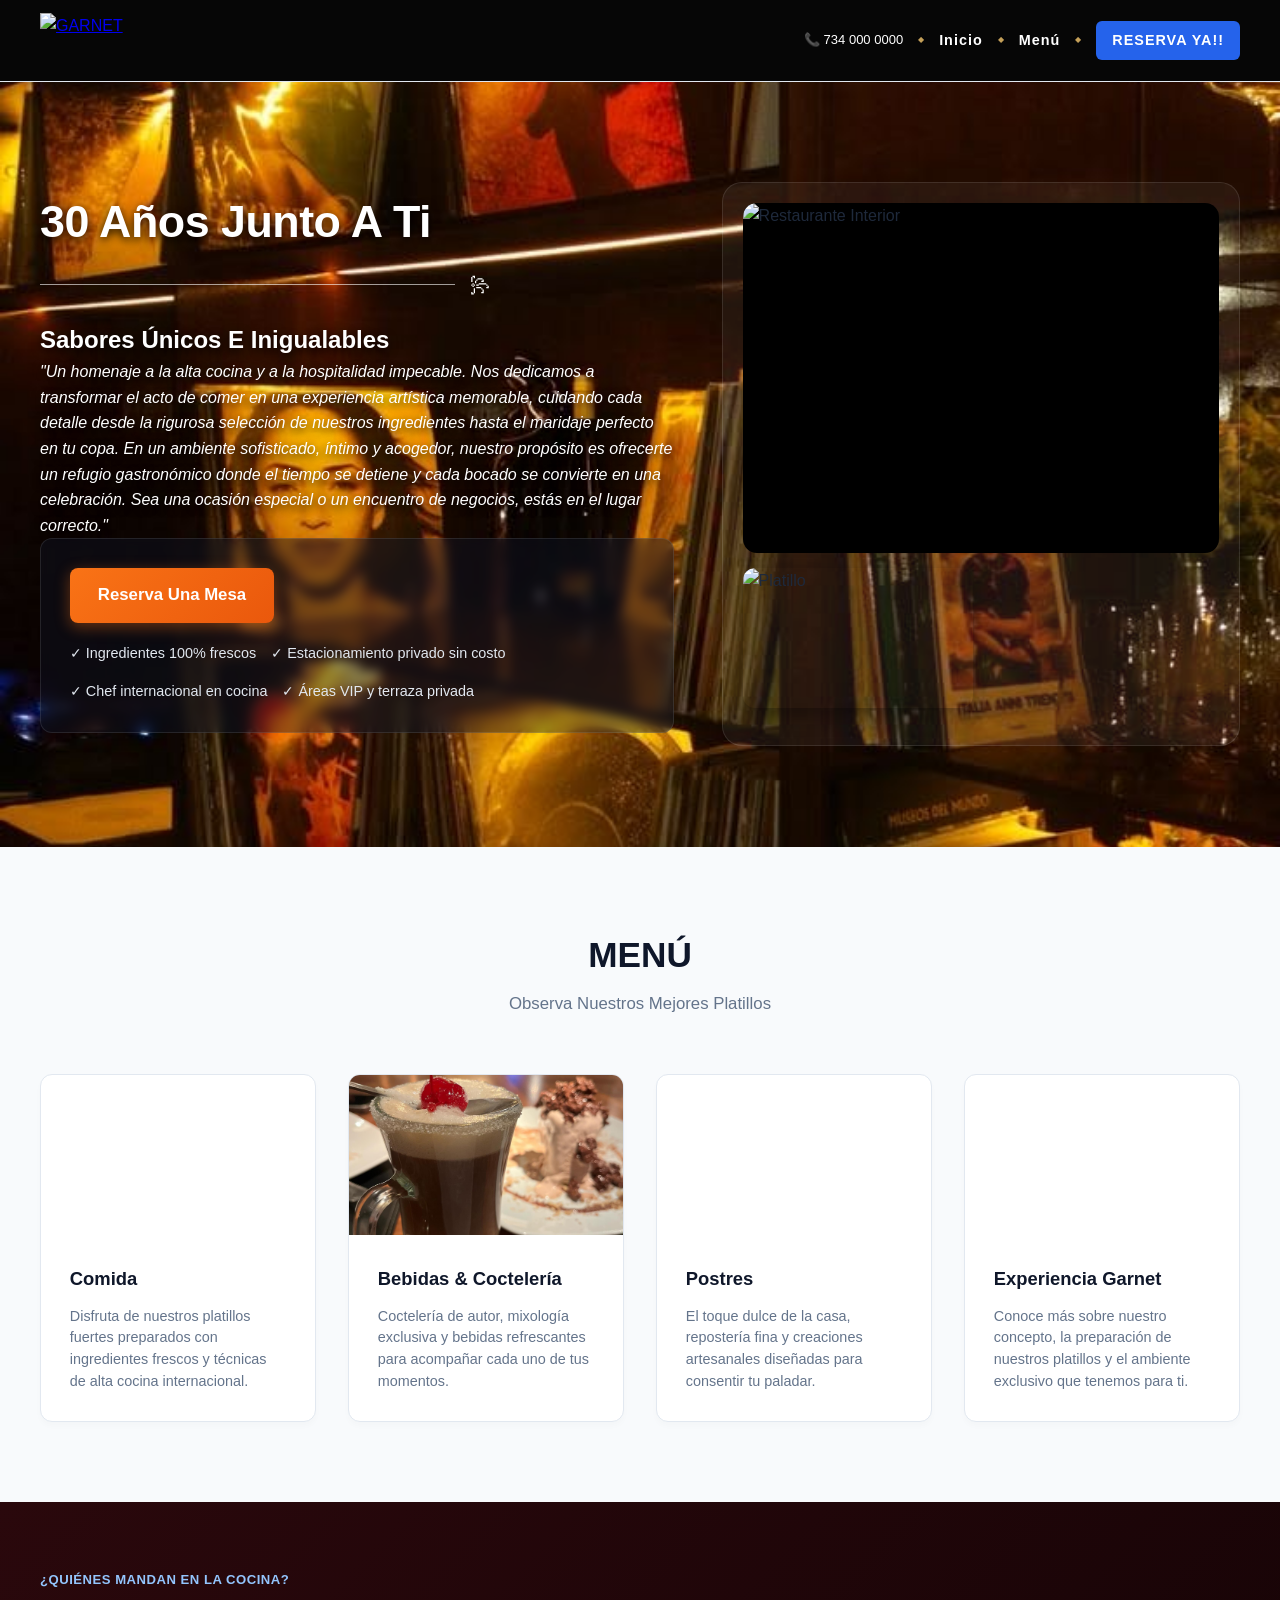
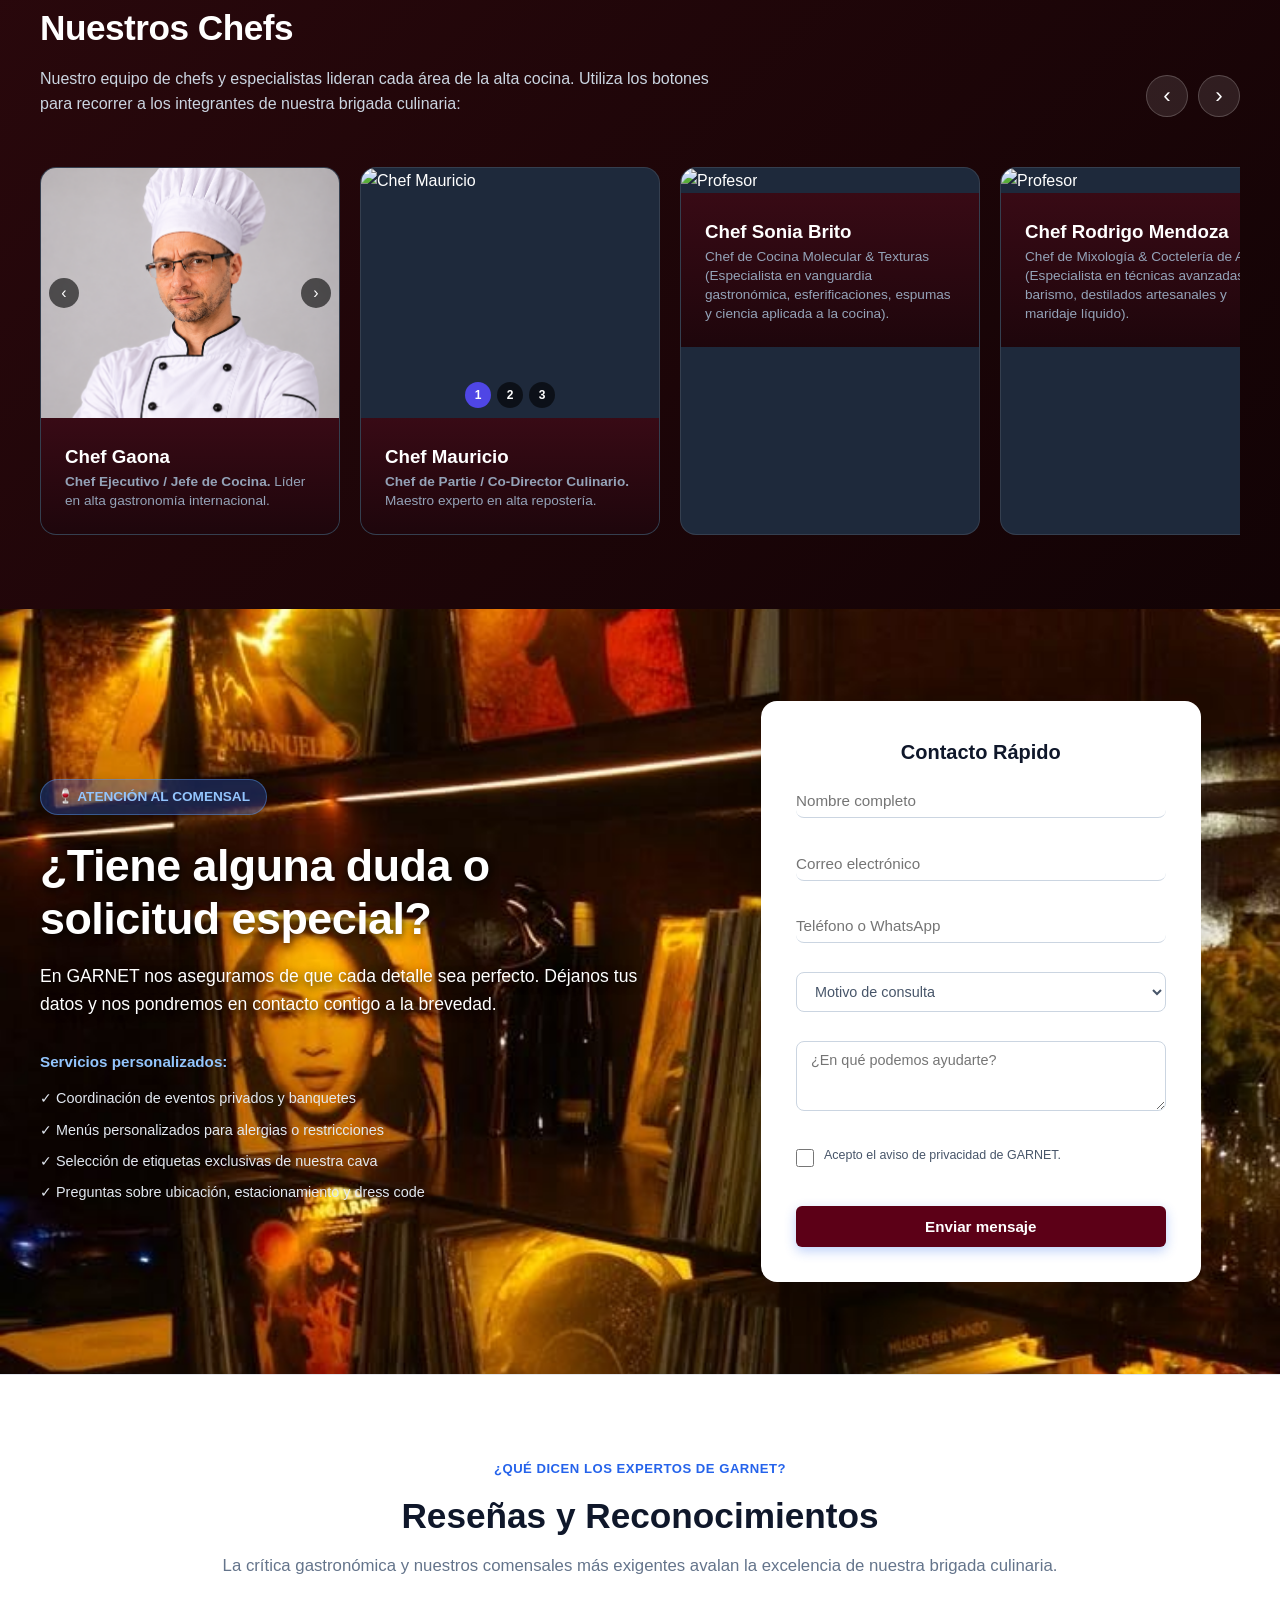
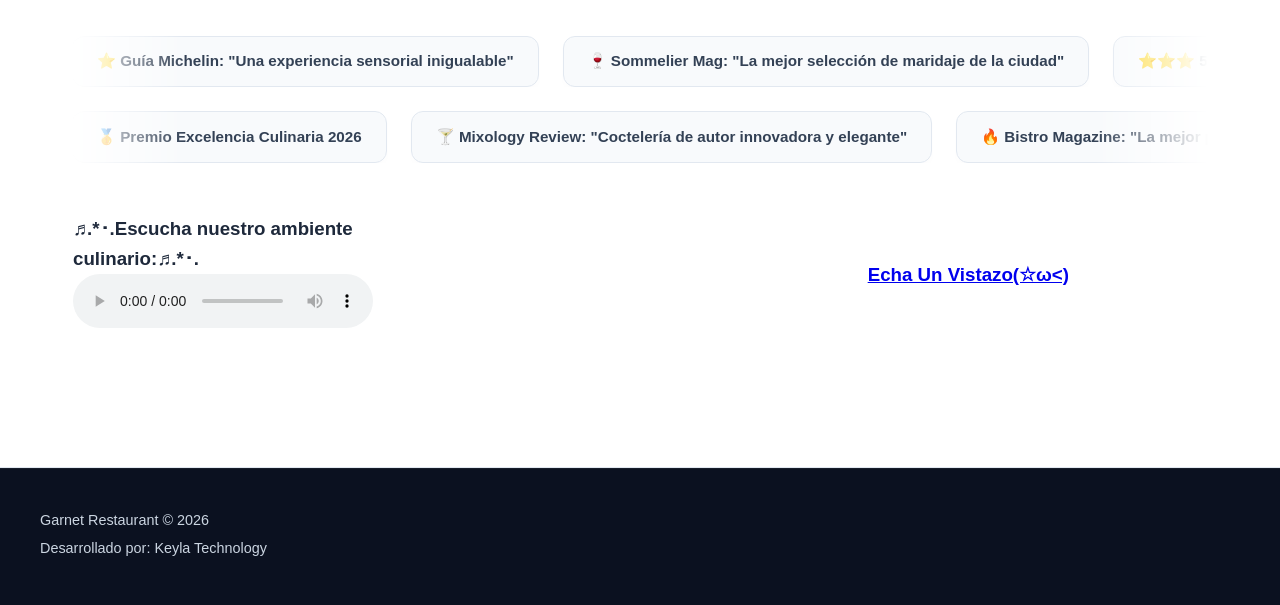
==== index.html @ 094954bd "Add files via upload proyecto" ====
<!--
  ======================================================================
  INSTITUCIÓN: CBTis 166 Pablo Torres Burgos
  ----------------------------------------------------------------------
  * Estudiante: Flores Acosta Keyla Esther
  * Grupo: 3B PRO VESP  
  * Actividad: Portal Restaurante (Con barra superior, collage y formulario)
  ====================================================================== -->

<!DOCTYPE html>
<html lang="es">
<head>
    <meta charset="UTF-8">
    <meta name="viewport" content="width=device-width, initial-scale=1.0">
    <title>Garnet Restaurant</title>
    <link rel="stylesheet" href="styles.css">
</head>
<body>

    <!-- BARRA DE NAVEGACIÓN PRINCIPAL -->
    <header class="navbar" id="inicio">
        <div class="nav-container">
            <div class="nav-brand">
                <a href="javascript:window.scrollTo({top: 0, behavior: 'smooth'});">
                    <img src="img/LO.JPG" alt="GARNET" class="brand-logo-img">
                </a>
            </div>

            <nav class="nav-links">
                <span class="contact-item">📞 734 000 0000</span>
                <span class="nav-diamond">◆</span>
                <a href="javascript:window.scrollTo({top: 0, behavior: 'smooth'});">Inicio</a>
                <span class="nav-diamond">◆</span>
                <a href="#menu">Menú</a>
                <span class="nav-diamond">◆</span>
                <a href="login.html" class="btn-nav-login">RESERVA YA!!</a>
            </nav>
        </div>
    </header>

    <!-- SECCIÓN DE DOS COLUMNAS CON COLLAGE DE IMÁGENES -->
    <section class="hero-section">
        <div class="hero-container">
            
            <div class="hero-text-side">
                <h1>30 Años Junto A Ti</h1>
                <div class="elegant-divider-end">
                    <span class="divider-line"></span>
                    <span class="divider-icon">꧂</span>
                </div>
                <h2>Sabores Únicos E Inigualables</h2>
                <i>"Un homenaje a la alta cocina y a la hospitalidad impecable. Nos dedicamos a transformar el acto de comer en una experiencia artística memorable, cuidando cada detalle desde la rigurosa selección de nuestros ingredientes hasta el maridaje perfecto en tu copa. En un ambiente sofisticado, íntimo y acogedor, nuestro propósito es ofrecerte un refugio gastronómico donde el tiempo se detiene y cada bocado se convierte en una celebración. Sea una ocasión especial o un encuentro de negocios, estás en el lugar correcto."</i>
                
                <div class="hero-cta-box">
                    <a href="login.html" class="btn-orange">Reserva Una Mesa</a>
                    <div class="hero-benefits">
                        <span>✓ Ingredientes 100% frescos</span>
                        <span>✓ Estacionamiento privado sin costo</span>
                        <span>✓ Chef internacional en cocina</span>
                        <span>✓ Áreas VIP y terraza privada</span>
                    </div>
                </div>
            </div>

            <div class="hero-image-side">
                <div class="image-collage">
                    
                    <div class="collage-main collage-carousel-box">
                        <div class="main-carousel" id="carousel-principal">
                            <img src="https://images.unsplash.com/photo-1517248135467-4c7edcad34c4?auto=format&fit=crop&w=800&q=80" alt="Restaurante Interior" class="carousel-img active">
                            <img src="https://images.unsplash.com/photo-1555396273-367ea4eb4db5?auto=format&fit=crop&w=800&q=80" alt="Platillo Gourmet 1" class="carousel-img">
                            <img src="https://images.unsplash.com/photo-1544025162-d76694265947?auto=format&fit=crop&w=800&q=80" alt="Platillo Gourmet 2" class="carousel-img">
                        </div>
                    </div>

                    <div class="collage-sub">
                        <img src="https://i.pinimg.com/736x/d2/1c/15/d21c154d5ffbc4cdb4819b0dbc8f7902.jpg" alt="Platillo">
                        <div class="map-box">
                            <iframe src="https://www.google.com/maps/embed?pb=!1m18!1m12!1m3!1d3762.6677943567!2d-99.16869!3d19.42702!2m3!1f0!2f0!3f0!3m2!1i1024!2i768!4f13.1!3m3!1m2!1s0x0%3A0x0!2zMTnCsDI1JzM3LjMiTiA5OcKwMTAnMDcuMyJX!5e0!3m2!1ses!2smx!4v1600000000000!5m2!1ses!2smx" width="100%" height="100%" style="border:0;" allowfullscreen="" loading="lazy"></iframe>
                        </div>
                    </div>

                </div>
            </div>

        </div>
    </section>

    <!-- SECCIÓN DE MENÚ -->
    <section id="menu" class="careers-section">
        <div class="section-container">
            <div class="section-header">
                <h2>MENÚ</h2>
                <p>Observa Nuestros Mejores Platillos</p>
            </div>

            <div class="careers-grid">
                
                <div class="career-card">
                    <div class="career-img-container">
                        <video autoplay muted loop playsinline style="width: 100%; height: 100%; object-fit: cover;">
                            <source src="img/comida.mp4" type="video/mp4">
                            Tu navegador no soporta videos.
                        </video>
                    </div>
                    <div class="career-content">
                        <h3>Comida</h3>
                        <p>Disfruta de nuestros platillos fuertes preparados con ingredientes frescos y técnicas de alta cocina internacional.</p>
                    </div>
                </div>

                <div class="career-card">
                    <div class="career-img-container">
                        <img src="img/b1.jpeg" alt="Bebidas & Coctelería" style="width:100%; height:100%; object-fit:cover;">
                    </div>
                    <div class="career-content">
                        <h3>Bebidas &amp; Coctelería</h3>
                        <p>Coctelería de autor, mixología exclusiva y bebidas refrescantes para acompañar cada uno de tus momentos.</p>
                    </div>
                </div>

                <div class="career-card">
                    <div class="career-img-container">
                        <video autoplay muted loop playsinline style="width: 100%; height: 100%; object-fit: cover;">
                            <source src="img/postre.mp4" type="video/mp4">
                            Tu navegador no soporta videos.
                        </video>
                    </div>
                    <div class="career-content">
                        <h3>Postres</h3>
                        <p>El toque dulce de la casa, repostería fina y creaciones artesanales diseñadas para consentir tu paladar.</p>
                    </div>
                </div>

                <div class="career-card">
                    <div class="career-img-container">
                        <iframe src="https://www.youtube.com/embed/lIyXy6uwCVg?autoplay=0&mute=1&controls=1&enablejsapi=1&origin=http://localhost" title="YouTube video player" frameborder="0" allow="accelerometer; autoplay; clipboard-write; encrypted-media; gyroscope; picture-in-picture" allowfullscreen style="width:100%; height:100%; border:none;"></iframe>
                    </div>
                    <div class="career-content">
                        <h3>Experiencia Garnet</h3>
                        <p>Conoce más sobre nuestro concepto, la preparación de nuestros platillos y el ambiente exclusivo que tenemos para ti.</p>
                    </div>
                </div>

            </div>
        </div>
    </section>

    <!-- SECCIÓN DE CHEFS -->
    <section class="teachers-section">
        <div class="teachers-container">
            
            <div class="teachers-header">
                <div>
                    <span class="teachers-tag">¿QUIÉNES MANDAN EN LA COCINA?</span>
                    <h2>Nuestros Chefs</h2>
                    <p>Nuestro equipo de chefs y especialistas lideran cada área de la alta cocina. Utiliza los botones para recorrer a los integrantes de nuestra brigada culinaria:</p>
                </div>
                <div class="teachers-nav-buttons">
                    <button id="btn-prev" class="nav-btn">‹</button>
                    <button id="btn-next" class="nav-btn">›</button>
                </div>
            </div>

            <div class="teachers-grid" id="teachers-track">
                
                <div class="teacher-card">
                    <div class="mini-carrusel-container" id="mini-carousel-1">
                        <img src="img/chef1.png" alt="Chef Principal" class="mini-slide active">
                        <img src="img/chef2.png" alt="Platillo Chef" class="mini-slide">
                        <img src="img/chef3.png" alt="Cocina Chef" class="mini-slide">
                        
                        <button class="mini-btn mini-prev" onclick="cambiarMiniSlide(1, -1)">‹</button>
                        <button class="mini-btn mini-next" onclick="cambiarMiniSlide(1, 1)">›</button>
                    </div>
                    <div class="teacher-info">
                        <h3>Chef Gaona</h3>
                        <p><strong>Chef Ejecutivo / Jefe de Cocina.</strong> Líder en alta gastronomía internacional.</p>
                    </div>
                </div>

                <div class="teacher-card">
                    <div class="mini-carrusel-container" id="mini-carousel-2">
                        <img src="img/p.jpg" alt="Chef Mauricio" class="mini-slide active">
                        <img src="img/p2.jpg" alt="Platillo Chef Mauricio 2" class="mini-slide">
                        <img src="img/p3.jpg" alt="Cocina Chef Mauricio 3" class="mini-slide">
                        
                        <div class="mini-dots">
                            <button class="dot-btn active" onclick="irASlide(2, 0)">1</button>
                            <button class="dot-btn" onclick="irASlide(2, 1)">2</button>
                            <button class="dot-btn" onclick="irASlide(2, 2)">3</button>
                        </div>
                    </div>
                    <div class="teacher-info">
                        <h3>Chef Mauricio</h3>
                        <p><strong>Chef de Partie / Co-Director Culinario.</strong> Maestro experto en alta repostería.</p>
                    </div>
                </div>

                <div class="teacher-card">
                    <img src="https://institutomexicanodegastronomia.com.mx/storage/2025/12/donde-puede-trabajar-un-chef.webp" alt="Profesor">
                    <div class="teacher-info">
                        <h3>Chef Sonia Brito</h3>
                        <p>Chef de Cocina Molecular & Texturas (Especialista en vanguardia gastronómica, esferificaciones, espumas y ciencia aplicada a la cocina).</p>
                    </div>
                </div>

                <div class="teacher-card">
                    <img src="https://pbs.twimg.com/profile_images/1804620401743638528/vX_9PeTk_400x400.jpg" alt="Profesor">
                    <div class="teacher-info">
                        <h3>Chef Rodrigo Mendoza</h3>
                        <p>Chef de Mixología & Coctelería de Autor (Especialista en técnicas avanzadas de barismo, destilados artesanales y maridaje líquido).</p>
                    </div>
                </div>

                <div class="teacher-card">
                    <img src="https://definicion.de/wp-content/uploads/2011/04/chef-1.jpg" alt="Profesora">
                    <div class="teacher-info">
                        <h3>Chef Mateo Santillán</h3>
                        <p>Chef Saucier / Experto en Salsas y Cocina Caliente (Especializado en fondos, reducciones y cocciones de carnes).</p>
                    </div>
                </div>

                <div class="teacher-card">
                    <img src="https://img.magnific.com/foto-gratis/chef-cocinando-cocina-mientras-lleva-ropa-profesional_23-2151208266.jpg?semt=ais_hybrid&w=740&q=80" alt="Profesor">
                    <div class="teacher-info">
                        <h3>Chef Alejandro Vega</h3>
                        <p>Chef Pâtissier / Especialista en Chocolatería y Técnicas de Vanguardia (Innovación en texturas y postres al plato).</p>
                    </div>
                </div>

                <div class="teacher-card">
                    <img src="https://static.independentespanol.com/2024/05/27/16/newFile-2.jpg?width=1200&height=1200&fit=crop" alt="Profesora">
                    <div class="teacher-info">
                        <h3>Chef Damián Cruz</h3>
                        <p>Sous Chef / Especialista en Parrilla y Humo (Coordinación del equipo y experto en técnicas de brasa y asados).</p>
                    </div>
                </div>

                <div class="teacher-card">
                    <img src="https://images.stockcake.com/public/d/6/1/d61990b6-07d6-4d02-b3d1-cefc295db452_large/chef-presents-dish-stockcake.jpg" alt="Profesor">
                    <div class="teacher-info">
                        <h3>Chef Renata Valdés</h3>
                        <p>Chef Sommelier / Experta en Maridaje y Vinos (Encargada de la selección de vinos, coctelería de autor y la armonía entre bebidas y platillos).</p>
                    </div>
                </div>

            </div>

        </div>
    </section>

    <!-- SECCIÓN DE ATENCIÓN Y CONSULTAS DIRECTAS -->
    <section class="hero-section">
        <div class="hero-container">
            
            <div class="hero-text-side">
                <span class="hero-tag">🍷 ATENCIÓN AL COMENSAL</span>
                <h1 class="hero-title-custom">¿Tiene alguna duda o solicitud especial?</h1>
                <p class="hero-desc-custom">
                    En GARNET nos aseguramos de que cada detalle sea perfecto. Déjanos tus datos y nos pondremos en contacto contigo a la brevedad.
                </p>
                
                <div class="hero-subtitle-custom">
                    Servicios personalizados:
                </div>
                <div class="hero-benefits hero-benefits-column">
                    <span>✓ Coordinación de eventos privados y banquetes</span>
                    <span>✓ Menús personalizados para alergias o restricciones</span>
                    <span>✓ Selección de etiquetas exclusivas de nuestra cava</span>
                    <span>✓ Preguntas sobre ubicación, estacionamiento y dress code</span>
                </div>
            </div>

            <div class="hero-form-side">
                <div class="cbtis-hero-form-card">
                    
                    <h3 class="form-card-title">
                        Contacto Rápido
                    </h3>

                    <form id="form-hero-informes" action="#" method="POST">
                        
                        <div class="cbtis-input-group form-group-margin">
                            <input type="text" id="info_nombre" name="nombre" required placeholder="Nombre completo" class="form-control-input">
                        </div>

                        <div class="cbtis-input-group form-group-margin">
                            <input type="email" id="info_email" name="email" required placeholder="Correo electrónico" class="form-control-input">
                        </div>

                        <div class="cbtis-input-group form-group-margin">
                            <input type="tel" id="info_telefono" name="telefono" required placeholder="Teléfono o WhatsApp" class="form-control-input">
                        </div>

                        <div class="cbtis-input-group form-group-margin">
                            <select id="info_asunto" name="asunto" required class="form-control-select">
                                <option value="">Motivo de consulta</option>
                                <option value="evento">Evento Privado / Banquete</option>
                                <option value="menu">Dudas sobre el Menú</option>
                                <option value="otro">Otra consulta</option>
                            </select>
                        </div>

                        <div class="cbtis-input-group form-group-margin">
                            <textarea id="info_comentarios" name="comentarios" rows="3" placeholder="¿En qué podemos ayudarte?" class="form-control-textarea"></textarea>
                        </div>

                        <div class="cbtis-input-group form-group-checkbox">
                            <input type="checkbox" id="info_terminos" name="terminos" required class="form-checkbox-input">
                            <label for="info_terminos" class="form-checkbox-label">
                                Acepto el aviso de privacidad de GARNET.
                            </label>
                        </div>

                        <button type="submit" class="cbtis-btn-ingresar form-submit-btn" style="background-color: #5c0017; border: none; color: white;">
                            Enviar mensaje
                        </button>

                    </form>
                </div>
            </div>

        </div>
    </section>

    <!-- SECCIÓN DE RESEÑAS Y MULTIMEDIA -->
    <section class="convenios-section">
        <div class="convenios-container">
            
            <div class="section-header">
                <span class="teachers-tag convenience-tag-custom">¿QUÉ DICEN LOS EXPERTOS DE GARNET?</span>
                <h2>Reseñas y Reconocimientos</h2>
                <p>La crítica gastronómica y nuestros comensales más exigentes avalan la excelencia de nuestra brigada culinaria.</p>
            </div>

            <div class="marquee-wrapper">
                <div class="marquee-track marquee-track-top">
                    <div class="convenio-card">⭐ Guía Michelin: "Una experiencia sensorial inigualable"</div>
                    <div class="convenio-card">🍷 Sommelier Mag: "La mejor selección de maridaje de la ciudad"</div>
                    <div class="convenio-card">⭐⭐⭐ 5/5 Stars: "Servicio impecable y técnica de vanguardia"</div>
                    <div class="convenio-card">🍽️ Gourmet Journal: "Postres que son verdaderas obras de arte"</div>
                    <div class="convenio-card">✨ Crítica Gastronómica: "Texturas inolvidables en cada platillo"</div>
                    <div class="convenio-card">⭐ Guía Michelin: "Una experiencia sensorial inigualable"</div>
                    <div class="convenio-card">🍷 Sommelier Mag: "La mejor selección de maridaje de la ciudad"</div>
                    <div class="convenio-card">⭐⭐⭐ 5/5 Stars: "Servicio impecable y técnica de vanguardia"</div>
                    <div class="convenio-card">🍽️ Gourmet Journal: "Postres que son verdaderas obras de arte"</div>
                    <div class="convenio-card">✨ Crítica Gastronómica: "Texturas inolvidables en cada platillo"</div>
                </div>
            </div>

            <div class="marquee-wrapper marquee-wrapper-spacing">
                <div class="marquee-track marquee-track-bottom">
                    <div class="convenio-card">🥇 Premio Excelencia Culinaria 2026</div>
                    <div class="convenio-card">🍸 Mixology Review: "Coctelería de autor innovadora y elegante"</div>
                    <div class="convenio-card">🔥 Bistro Magazine: "La mejor propuesta gastronómica del año"</div>
                    <div class="convenio-card">⭐ Recomendación Michelin: "Ambiente único y sazón sublime"</div>
                    <div class="convenio-card">💬 Comensal Frecuente: "Simplemente la mejor cena de mi vida"</div>
                    <div class="convenio-card">🥇 Premio Excelencia Culinaria 2026</div>
                    <div class="convenio-card">🍸 Mixology Review: "Coctelería de autor innovadora y elegante"</div>
                    <div class="convenio-card">🔥 Bistro Magazine: "La mejor propuesta gastronómica del año"</div>
                    <div class="convenio-card">⭐ Recomendación Michelin: "Ambiente único y sazón sublime"</div>
                    <div class="convenio-card">💬 Comensal Frecuente: "Simplemente la mejor cena de mi vida"</div>
                </div>
            </div>
        </div>

        <div class="multimedia-row">
            <div class="multimedia-item">
                <h3>♬.*･.Escucha nuestro ambiente culinario:♬.*･.</h3>
                <audio controls>
                    <source src="img/m.mp3" type="audio/mpeg">
                    Tu navegador no soporta audio.
                </audio>
            </div>

            <div class="multimedia-item spotify-box">
                <iframe style="border-radius:12px;" src="https://open.spotify.com/embed/episode/3Fu9CZBG8eTuHjBD5LioC3?utm_source=generator" width="100%" height="152" frameborder="0" allowfullscreen="" allow="autoplay; clipboard-write; encrypted-media; fullscreen; picture-in-picture" loading="lazy"></iframe>
            </div>

            <div class="multimedia-item">
                <a href="https://guide.michelin.com/en" target="_blank" rel="noopener" class="external-link">
                    <h3>Echa Un Vistazo(☆ω<)</h3>
                </a>
            </div>
        </div>
    </section>

    <!-- PIE DE PÁGINA -->
    <footer class="footer">
        <div class="footer-container">
            <div class="footer-info">
                <p>Garnet Restaurant &copy; 2026</p>
                <p class="footer-author">Desarrollado por: Keyla Technology</p>
            </div>
        </div>
    </footer>

    <!-- Vinculación del script externo -->
    <script src="script.js"></script>
</body>
</html>
---- styles.css ----
/* ======================================================================
   ESTILOS GENERALES Y PORTADA - CBTis 166
   ====================================================================== */
*{
    box-sizing: border-box; /* Incluye bordes y rellenos en el ancho y alto total */
    margin: 0;              /* Elimina los márgenes predeterminados de la página */
    padding: 0;             /* Elimina los rellenos internos predeterminados */
}

body {
    font-family: 'Segoe UI', Tahoma, Geneva, Verdana, sans-serif; /* Tipografía principal limpia y moderna */
    color: #1e293b;                 /* Color de texto base gris oscuro */
    background-color: #f8fafc;      /* Color de fondo general suave para el sitio */
    line-height: 1.6;               /* Espaciado de línea cómodo para la lectura */
}

/* --------------------------------------------------------------------
   BARRA SUPERIOR DE CONTACTO
   -------------------------------------------------------------------- */
.top-bar {
    background-color: #0b1120;              /* Fondo oscuro para la franja de contacto superior */
    color: #cbd5e1;                         /* Color de texto gris claro secundario */
    font-size: 0.82rem;                     /* Tamaño de fuente pequeño y sutil */
    padding: 0.5rem 2rem;                   /* Relleno interno superior/inferior y lateral */
    border-bottom: 1px solid rgba(255, 255, 255, 0.1); /* Línea divisoria inferior translúcida */
}

.top-bar-container {
    max-width: 1200px;     /* Ancho máximo estructurado para mantener simetría */
    margin: 0 auto;        /* Centra horizontalmente el contenedor */
    display: flex;         /* Activa el diseño flexible */
    justify-content: space-between; /* Distribuye el espacio entre los elementos internos */
    align-items: center;   /* Centra verticalmente los elementos */
}

.top-contacts {
    display: flex;         /* Distribuye los datos de contacto en fila horizontal */
    gap: 2rem;             /* Separación horizontal entre los elementos */
}

.top-item.whatsapp {
    color: #4ade80;        /* Color verde característico para destacar WhatsApp */
}

/* ======================================================================
   BARRA DE NAVEGACIÓN RESPONSIVA
   ====================================================================== */
.navbar {
    background-color: #060606; /* Fondo NEGRO sólido para el menú de navegación */
    border-bottom: 1px solid #e2e8f0; /* Borde inferior sutil */
    position: sticky;          /* Fija la barra en la parte superior al hacer scroll */
    top: 0;                    /* Posición de anclaje exacto en la parte superior */
    z-index: 1000;             /* Asegura que la barra esté siempre por encima de otros elementos */
    padding: 0.8rem 1.5rem;    /* Relleno interior de la barra de navegación */
}

.nav-container {
    max-width: 1200px;         /* Ancho máximo alineado con el resto del sitio */
    margin: 0 auto;            /* Centra el contenedor del menú */
    display: flex;             /* Modelo flexible */
    justify-content: space-between; /* Separa el logotipo de los enlaces del menú */
    align-items: center;       /* Alinea verticalmente al centro */
    flex-wrap: wrap;           /* Permite que los elementos bajen si falta espacio */
    gap: 1rem;                 /* Espaciado predeterminado */
}

.nav-brand {
    display: flex;             /* Contenedor flexible para la marca/logo */
    align-items: center;       /* Centra verticalmente el logotipo */
}

.brand-logo-img {
    height: 55px;              /* Altura fija estándar para el logotipo institucional */
    width: auto;               /* Ancho proporcional automático */
    object-fit: contain;       /* Evita deformaciones en la imagen */
    display: block;            /* Elimina espacios fantasma inferiores */
}

.nav-links {
    display: flex;             /* Organiza los enlaces de navegación en línea */
    align-items: center;       /* Centra verticalmente */
    gap: 1.5rem;               /* Espacio de separación entre cada opción del menú */
    flex-wrap: wrap;           /* Adaptable en pantallas chicas */
}

.nav-links a {
    text-decoration: none;     /* Quita el subrayado predeterminado de los enlaces */
    color: #475569;            /* Color de texto gris intermedio */
    font-weight: 600;          /* Seminegrita para mejor visibilidad */
    font-size: 0.9rem;         /* Tamaño de fuente adecuado */
    transition: color 0.2s;    /* Transición suave al cambiar de color */
}

.nav-links a:hover {
    color: #2563eb;            /* Cambia a azul corporativo al pasar el cursor */
}

.btn-nav-login {
    background-color: #2563eb; /* Fondo azul destacado para el botón de alumnos */
    color: white !important;   /* Texto blanco forzado */
    padding: 8px 16px;         /* Relleno interior del botón */
    border-radius: 6px;        /* Esquinas redondeadas */
    transition: background-color 0.2s; /* Transición suave en el color de fondo */
}

.btn-nav-login:hover {
    background-color: #1d4ed8; /* Azul más oscuro al pasar el cursor */
}

@media (max-width: 600px) {
    .navbar {
        padding: 0.6rem 1rem;  /* Reduce el padding en pantallas móviles pequeñas */
    }
    .nav-container {
        justify-content: center; /* Centra los elementos del menú en móviles */
    }
    .nav-links {
        gap: 1rem;             /* Reduce el espacio entre enlaces */
        justify-content: center; /* Centra los enlaces */
    }
}

/* --------------------------------------------------------------------
   SECCIÓN HERO (DOS COLUMNAS CON COLLAGE)
   -------------------------------------------------------------------- */
  /* 1. SECCIÓN PRINCIPAL CON ESPACIO Y ORDEN */
.hero-section {
    background: url('img/ft.jpg');
    background-size: cover;
    background-position: center;
    background-repeat: no-repeat;
    min-height: 85vh; /* Mantiene un tamaño cómodo para que no se amontone nada */
    padding: 80px 0;   /* Separa perfectamente el contenido de las orillas y de lo de abajo */
    display: flex;
    align-items: center;
}

/* 2. LETRAS BLANCAS PURAS CON SOMBRA OSCURA PARA QUE RESALTEN */
.hero-text-side h1, 
.hero-text-side h2, 
.hero-text-side i, 
.hero-text-side p {
    color: #ffffff !important; 
    text-shadow: 0px 3px 10px rgba(0, 0, 0, 0.9) !important;
}

.hero-container {
    max-width: 1200px;         /* Ancho máximo del contenedor principal */
    margin: 0 auto;            /* Centra el contenedor */
    display: grid;             /* Utiliza CSS Grid para organizar las columnas */
    grid-template-columns: 1.1fr 0.9fr; /* Texto ligeramente más ancho que el collage */
    gap: 3rem;                 /* Espacio de separación entre columnas */
    align-items: center;       /* Alinea verticalmente al centro */
}

@media (max-width: 900px) {
    .hero-container {
        grid-template-columns: 1fr; /* Cambia a una sola columna en pantallas medianas/móviles */
    }
}

.hero-tag {
    display: inline-block;     /* Permite aplicar padding y márgenes como bloque */
    background-color: rgba(37, 99, 235, 0.3); /* Fondo azul translúcido */
    border: 1px solid rgba(96, 165, 250, 0.4); /* Borde azul claro sutil */
    color: #93c5fd;            /* Texto azul claro brillante */
    padding: 6px 16px;         /* Relleno interior */
    border-radius: 20px;       /* Bordes redondeados estilo píldora */
    font-size: 0.85rem;        /* Tamaño de fuente compacto */
    font-weight: 600;          /* Seminegrita */
    text-transform: uppercase; /* Convierte el texto en mayúsculas */
    margin-bottom: 1.5rem;     /* Margen inferior */
}

.hero-text-side h1 {
    font-size: 2.8rem;         /* Tamaño de fuente grande para el título principal */
    font-weight: 800;          /* Grosor muy marcado */
    margin-bottom: 1rem;       /* Espacio inferior */
    letter-spacing: -0.5px;    /* Reduce ligeramente el espacio entre letras */
    line-height: 1.2;          /* Altura de línea compacta */
}

.hero-text-side p {
    font-size: 1.1rem;         /* Tamaño de fuente cómodo para la descripción */
    color: #cbd5e1;            /* Color gris claro legible */
    margin-bottom: 2rem;       /* Espacio inferior */
    line-height: 1.6;          /* Altura de línea legible */
}

.hero-cta-box {
    background: rgba(15, 23, 42, 0.4); /* Fondo oscuro semitransparente */
    border: 1px solid rgba(255, 255, 255, 0.1); /* Borde sutil translúcido */
    padding: 1.8rem;           /* Relleno interno */
    border-radius: 12px;       /* Bordes redondeados */
    backdrop-filter: blur(6px); /* Efecto de desenfoque de cristal esmerilado */
}

.btn-orange {
    display: inline-block;     /* Permite dimensiones en enlaces */
    background: linear-gradient(135deg, #f97316 0%, #ea580c 100%); /* Degradado naranja llamativo */
    color: white;              /* Texto blanco */
    padding: 14px 28px;        /* Relleno interior generoso */
    border-radius: 8px;        /* Bordes redondeados */
    text-decoration: none;     /* Quita subrayado */
    font-weight: 700;          /* Negrita */
    font-size: 1.05rem;        /* Tamaño destacado */
    box-shadow: 0 4px 15px rgba(249, 115, 22, 0.4); /* Sombra naranja difuminada */
    transition: transform 0.2s, box-shadow 0.2s; /* Transiciones suaves */
    margin-bottom: 1.2rem;     /* Espacio inferior */
}

.btn-orange:hover {
    transform: translateY(-2px); /* Eleva ligeramente el botón al pasar el cursor */
    box-shadow: 0 6px 20px rgba(249, 115, 22, 0.6); /* Aumenta intensidad de sombra */
}

.hero-benefits {
    display: flex;             /* Organiza los beneficios en línea flexible */
    flex-wrap: wrap;           /* Salto de línea automático */
    gap: 15px;                 /* Espacio entre beneficios */
    font-size: 0.9rem;         /* Tamaño estándar */
    color: #e2e8f0;            /* Gris claro */
    font-weight: 500;          /* Peso medio */
}

/* Estilos del Collage de Imágenes */
.image-collage {
    display: flex;             /* Organiza los elementos en columna */
    flex-direction: column;    /* Dirección vertical */
    gap: 15px;                 /* Espacio entre imágenes */
    background: rgba(255, 255, 255, 0.05); /* Fondo translúcido sutil */
    padding: 20px;             /* Relleno interior */
    border-radius: 20px;       /* Bordes redondeados del contenedor */
    border: 1px solid rgba(255, 255, 255, 0.1); /* Borde sutil */
}

.collage-main img {
    width: 100%;               /* Ancho completo */
    height: 240px;             /* Altura fija para la imagen principal */
    object-fit: cover;         /* Recorta proporcionalmente sin deformar */
    border-radius: 12px;       /* Bordes redondeados */
    box-shadow: 0 10px 25px rgba(0,0,0,0.3); /* Sombra de profundidad */
}

.collage-sub {
    display: grid;             /* Cuadrícula para las dos imágenes inferiores */
    grid-template-columns: 1fr 1fr; /* Dos columnas iguales */
    gap: 15px;                 /* Espacio entre las secundarias */
}

.collage-sub img {
    width: 100%;               /* Ancho completo */
    height: 140px;             /* Altura fija para secundarias */
    object-fit: cover;         /* Recorte proporcional */
    border-radius: 12px;       /* Bordes redondeados */
    box-shadow: 0 8px 20px rgba(0,0,0,0.3); /* Sombra de profundidad */
}

/* Clases específicas para el formulario de informes */
.hero-title-custom {
    font-size: 2.5rem;         /* Tamaño de título personalizado */
    margin-bottom: 1rem;       /* Margen inferior */
}

.hero-desc-custom {
    color: #cbd5e1;            /* Color secundario */
    font-size: 1rem;           /* Tamaño legible */
    margin-bottom: 1.5rem;     /* Margen inferior */
}

.hero-subtitle-custom {
    font-size: 0.95rem;        /* Subtítulo */
    font-weight: 600;          /* Seminegrita */
    color: #93c5fd;            /* Azul claro */
    margin-bottom: 0.8rem;     /* Margen inferior */
}

.hero-benefits-column {
    display: flex;             /* Flexible vertical */
    flex-direction: column;    /* Apilado vertical */
    gap: 8px;                  /* Espaciado ajustado */
}

.cbtis-hero-form-card {
    background-color: #ffffff; /* Fondo blanco sólido para la tarjeta del formulario */
    padding: 2.2rem;           /* Relleno interno amplio */
    border-radius: 16px;       /* Bordes redondeados marcados */
    box-shadow: 0 20px 40px rgba(0, 0, 0, 0.25); /* Sombra elegante flotante */
    width: 100%;               /* Ancho completo disponible */
    max-width: 440px;          /* Ancho máximo de la tarjeta */
    margin: 0 auto;            /* Centrado horizontal */
}

.form-card-title {
    color: #0f172a;            /* Color oscuro */
    font-size: 1.25rem;        /* Mediano destacado */
    font-weight: 700;          /* Negrita */
    margin-bottom: 1rem;       /* Margen inferior */
    text-align: center;        /* Centrado */
}

.form-group-margin {
    margin-bottom: 1rem;       /* Espacio inferior estándar entre campos */
}

.form-control-input {
    width: 100%;               /* Ancho completo */
    border: 1px solid #cbd5e1; /* Borde gris claro */
    border-radius: 8px;        /* Bordes redondeados */
    padding: 10px 14px;        /* Relleno interior cómodo */
    font-size: 0.9rem;         /* Tamaño de letra interno */
    outline: none;             /* Sin borde de enfoque por defecto */
}

.form-control-select {
    width: 100%;               /* Ancho completo */
    border: 1px solid #cbd5e1; /* Borde gris claro */
    border-radius: 8px;        /* Bordes redondeados */
    padding: 10px 14px;        /* Relleno interior */
    font-size: 0.9rem;         /* Tamaño de fuente */
    background: #fff;          /* Fondo blanco */
    color: #475569;            /* Color de texto de opciones */
    outline: none;             /* Quita contorno */
}

.form-date-label {
    font-size: 0.78rem;        /* Letra pequeña para etiquetas de fecha */
    color: #64748b;            /* Gris secundario */
    display: block;            /* Ocupa su propia línea */
    margin-bottom: 2px;        /* Margen inferior mínimo */
}

.form-control-date {
    width: 100%;               /* Ancho completo */
    border: 1px solid #cbd5e1; /* Borde gris */
    border-radius: 8px;        /* Bordes redondeados */
    padding: 8px 14px;         /* Relleno interior */
    font-size: 0.9rem;         /* Tamaño de fuente */
    color: #334155;            /* Color de texto interno */
    outline: none;             /* Quita contorno */
}

.form-control-textarea {
    width: 100%;               /* Ancho completo */
    border: 1px solid #cbd5e1; /* Borde gris */
    border-radius: 8px;        /* Bordes redondeados */
    padding: 10px 14px;        /* Relleno interior */
    font-size: 0.9rem;         /* Tamaño de fuente */
    outline: none;             /* Quita contorno */
    font-family: inherit;      /* Hereda tipografía general */
}

/* ======================================================================
   CORRECCIÓN DEFINITIVA PARA LA CASILLA Y EL TEXTO DE ACEPTAR TÉRMINOS
   ====================================================================== */
.form-group-checkbox {
    margin-bottom: 1.2rem;     /* Espacio inferior */
    display: flex;             /* Contenedor flexible */
    flex-direction: row !important; /* Fuerza dirección horizontal estricta */
    align-items: flex-start !important; /* Alinea arriba */
    justify-content: flex-start !important; /* Alinea a la izquierda */
    gap: 10px;                 /* Espacio horizontal entre cuadro y texto */
    text-align: left;          /* Alineación izquierda */
    width: 100%;               /* Ancho completo */
}

.form-checkbox-input {
    width: 18px !important;    /* Ancho fijo forzado para el checkbox */
    height: 18px !important;   /* Alto fijo forzado */
    min-width: 18px;           /* Evita compresión */
    cursor: pointer;           /* Cambia cursor a mano */
    margin-top: 2px;           /* Ajuste vertical fino con la primera línea */
    flex-shrink: 0;            /* Impide deformación */
    appearance: auto;          /* Restaura el comportamiento visual nativo */
    -webkit-appearance: checkbox; /* Compatibilidad WebKit */
}

.form-checkbox-label {
    font-size: 0.78rem !important; /* Letra pequeña legible para textos legales */
    color: #475569 !important;     /* Gris oscuro */
    line-height: 1.35 !important;  /* Altura de línea compacta */
    cursor: pointer;               /* Cursor interactivo */
    display: inline-block !important; /* Comportamiento en línea */
    width: auto !important;        /* Ancho automático */
    flex: 1;                       /* Ocupa el resto del espacio disponible */
}

.form-submit-btn {
    background-color: #0052ff;     /* Fondo azul intenso para el botón enviar */
    width: 100%;                   /* Ancho completo */
    border-radius: 8px;            /* Bordes redondeados */
    padding: 12px;                 /* Relleno interior */
    font-weight: 700;              /* Negrita */
    color: white;                  /* Texto blanco */
    border: none;                  /* Sin bordes */
    cursor: pointer;               /* Cursor de mano */
    transition: background 0.2s;   /* Transición suave */
}

.cbtis-hero-form-card input:focus, 
.cbtis-hero-form-card select:focus, 
.cbtis-hero-form-card textarea:focus {
    border-color: #2563eb !important; /* Cambia el borde a azul brillante al enfocar */
    box-shadow: 0 0 0 3px rgba(37, 99, 235, 0.15); /* Brillo sutil alrededor */
}

/* ======================================================================
   ESTILOS DE OFERTA EDUCATIVA CON IMÁGENES
   ====================================================================== */
.careers-section {
    padding: 5rem 2rem;            /* Espaciado superior/inferior */
    background-color: #f8fafc;     /* Fondo claro */
}

.section-container {
    max-width: 1200px;             /* Ancho máximo centrado */
    margin: 0 auto;                /* Centrado horizontal */
}

.section-header {
    text-align: center;            /* Centrado de títulos de sección */
    margin-bottom: 3.5rem;         /* Espacio inferior */
}

.section-header h2 {
    font-size: 2.2rem;             /* Título grande */
    color: #0f172a;                /* Color oscuro */
    margin-bottom: 0.5rem;         /* Espacio con subtítulo */
}

.section-header p {
    color: #64748b;                /* Gris secundario */
    font-size: 1.05rem;            /* Tamaño legible */
}

.careers-grid {
    display: grid;                 /* Cuadrícula CSS adaptable */
    grid-template-columns: repeat(auto-fit, minmax(260px, 1fr)); /* Columnas responsivas */
    gap: 2rem;                     /* Espacio entre tarjetas */
}

.career-card {
    background-color: #ffffff;     /* Fondo blanco */
    border: 1px solid #e2e8f0;     /* Borde sutil */
    border-radius: 12px;           /* Esquinas redondeadas */
    overflow: hidden;              /* Oculta desbordamientos internos */
    box-shadow: 0 4px 6px rgba(0, 0, 0, 0.02); /* Sombra ligera */
    transition: transform 0.2s ease, box-shadow 0.2s ease; /* Transiciones suaves */
}

.career-card:hover {
    transform: translateY(-5px);   /* Eleva la tarjeta al pasar el cursor */
    box-shadow: 0 15px 30px rgba(0, 0, 0, 0.08); /* Acentúa la sombra */
    border-color: #cbd5e1;         /* Oscurece borde */
}

.career-img-container {
    width: 100%;                   /* Ancho completo */
    height: 160px;                 /* Altura fija de imagen */
    overflow: hidden;              /* Oculta desbordamientos */
}

.career-img-container img {
    width: 100%;                   /* Ancho adaptado */
    height: 100%;                  /* Alto adaptado */
    object-fit: cover;             /* Recorte proporcional */
    transition: transform 0.3s ease; /* Transición para zoom */
}

.career-card:hover .career-img-container img {
    transform: scale(1.05);        /* Efecto zoom in en imagen al hacer hover */
}

.career-content {
    padding: 1.8rem;               /* Relleno interno de textos */
}

.career-content h3 {
    font-size: 1.15rem;            /* Tamaño de título */
    color: #0f172a;                /* Color oscuro */
    margin-bottom: 0.8rem;         /* Espacio inferior */
    font-weight: 700;              /* Negrita */
}

.career-content p {
    color: #64748b;                /* Gris descriptivo */
    font-size: 0.9rem;             /* Tamaño estándar */
    line-height: 1.5;              /* Altura de línea */
}

/* ======================================================================
   ESTILOS DEL PIE DE PÁGINA (FOOTER CON REDES SOCIALES)
   ====================================================================== */
.footer {
    background-color: #0b1120;     /* Fondo oscuro institucional */
    color: #94a3b8;                /* Texto gris claro */
    padding: 2.5rem 2rem;          /* Relleno interior */
    border-top: 1px solid rgba(255, 255, 255, 0.05); /* Línea superior sutil */
}

.footer-container {
    max-width: 1200px;             /* Ancho máximo alineado */
    margin: 0 auto;                /* Centrado horizontal */
    display: flex;                 /* Distribución flexible */
    justify-content: space-between; /* Separa créditos de redes */
    align-items: center;           /* Centrado vertical */
    flex-wrap: wrap;               /* Adaptable */
    gap: 1.5rem;                   /* Espacio entre elementos */
}

.footer-info p {
    font-size: 0.9rem;             /* Tamaño estándar */
    color: #cbd5e1;                /* Color legible */
    margin-bottom: 0.3rem;         /* Espacio mínimo */
}

.footer-author {
    font-size: 0.82rem;            /* Letra pequeña para autor */
    color: #64748b;                /* Gris sutil */
}

.footer-socials {
    display: flex;                 /* Iconos en línea */
    gap: 12px;                     /* Espacio entre iconos */
}

.social-icon {
    width: 38px;                   /* Ancho fijo circular */
    height: 38px;                  /* Alto fijo circular */
    background: rgba(255, 255, 255, 0.08); /* Fondo translúcido */
    border: 1px solid rgba(255, 255, 255, 0.12); /* Borde sutil */
    color: #ffffff;                /* Icono blanco */
    border-radius: 50%;            /* Círculo perfecto */
    display: flex;                 /* Centrado interno */
    align-items: center;           /* Centrado vertical */
    justify-content: center;       /* Centrado horizontal */
    text-decoration: none;         /* Sin subrayado */
    font-weight: 700;              /* Negrita */
    font-size: 0.95rem;            /* Tamaño del símbolo */
    transition: background 0.2s, transform 0.2s, border-color 0.2s; /* Transiciones */
}

.social-icon:hover {
    background: #2563eb;           /* Azul corporativo al pasar cursor */
    border-color: #2563eb;         /* Borde azul */
    transform: translateY(-3px);   /* Eleva sutilmente el icono */
}

@media (max-width: 768px) {
    .footer-container {
        flex-direction: column;    /* Columna en tablets y móviles */
        text-align: center;        /* Centra textos del footer */
    }
    .footer-socials {
        justify-content: center;   /* Centra iconos sociales */
    }
}

/* ======================================================================
   ESTILOS DE LOGIN EN PANTALLA PARTIDA - CBTis 166
   ====================================================================== */
.cbtis-login-body {
    margin: 0;                     /* Sin márgenes */
    padding: 0;                    /* Sin padding */
    font-family: 'Segoe UI', Tahoma, Geneva, Verdana, sans-serif; /* Tipografía general */
    background: linear-gradient(135deg, #0f172a 0%, #1e3a8a 100%); /* Fondo degradado */
    min-height: 100vh;             /* Altura mínima de pantalla completa */
    display: flex;                 /* Centrado flexible */
    justify-content: center;       /* Centrado horizontal */
    align-items: center;           /* Centrado vertical */
}

.cbtis-login-container {
    width: 100%;                   /* Ancho completo */
    max-width: 1000px;             /* Ancho máximo de la tarjeta de login */
    height: 600px;                 /* Altura fija estándar */
    background-color: #ffffff;     /* Fondo blanco */
    border-radius: 12px;           /* Bordes redondeados */
    box-shadow: 0 25px 50px rgba(0, 0, 0, 0.35); /* Sombra pronunciada */
    display: grid;                 /* Pantalla dividida en cuadrícula */
    grid-template-columns: 1fr 1fr; /* Dos columnas iguales (panel izquierdo y derecho) */
    overflow: hidden;              /* Oculta desbordamientos */
    margin: 2rem;                  /* Margen exterior */
}

@media (max-width: 850px) {
    .cbtis-login-container {
        grid-template-columns: 1fr; /* Una sola columna en dispositivos menores */
        height: auto;               /* Altura automática */
    }
    .cbtis-left-panel {
        display: none;              /* Oculta el panel izquierdo decorativo en móviles */
    }
}

.cbtis-left-panel {
    background: linear-gradient(135deg, #1e3a8a 0%, #0f172a 100%); /* Degradado oscuro */
    color: white;                  /* Texto blanco */
    padding: 3rem;                 /* Relleno interno */
    display: flex;                 /* Diseño flexible */
    flex-direction: column;        /* Apilado vertical */
    justify-content: space-between; /* Distribuye espacio superior e inferior */
}

.cbtis-illustration-box {
    text-align: center;            /* Centrado */
    margin-top: 1rem;              /* Margen superior */
}

.cbtis-badge-icon {
    font-size: 4.5rem;             /* Tamaño grande para icono/emoji */
    margin-bottom: 0.5rem;         /* Margen inferior */
}

.cbtis-illustration-box h2 {
    font-size: 2rem;               /* Título grande */
    font-weight: 800;              /* Negrita fuerte */
    letter-spacing: 1px;           /* Espaciado entre letras */
}

.cbtis-notices-box {
    background: rgba(255, 255, 255, 0.1); /* Caja translúcida de avisos */
    padding: 1.2rem;               /* Relleno interno */
    border-radius: 8px;            /* Bordes redondeados */
    margin-top: 1.5rem;            /* Margen superior */
}

.cbtis-notices-box h3 {
    font-size: 1.1rem;             /* Título de aviso */
    margin-bottom: 0.4rem;         /* Margen inferior */
}

.cbtis-notices-box p {
    font-size: 0.85rem;            /* Texto pequeño */
    color: #e0e7ff;                /* Azul claro tenue */
    line-height: 1.4;              /* Altura de línea */
}

.cbtis-slider-dots {
    display: flex;                 /* Indicadores de slider en fila */
    justify-content: center;       /* Centrados */
    gap: 8px;                      /* Espacio entre puntos */
    margin-top: 1.5rem;            /* Margen superior */
}

.cbtis-dot {
    width: 8px;                    /* Ancho de punto inactivo */
    height: 8px;                   /* Alto de punto inactivo */
    background-color: rgba(255, 255, 255, 0.4); /* Translúcido */
    border-radius: 50%;            /* Circular */
}

.cbtis-dot.active {
    background-color: #ffffff;     /* Blanco sólido para punto activo */
    width: 24px;                   /* Más ancho simulando barra activa */
    border-radius: 4px;            /* Bordes redondeados */
}

.cbtis-left-footer {
    font-size: 0.72rem;            /* Letra pequeña institucional */
    color: #bfdbfe;                /* Azul muy claro */
    text-align: center;            /* Centrado */
    line-height: 1.3;              /* Altura de línea */
}

.cbtis-right-panel {
    background-color: #ffffff;     /* Panel derecho blanco para el formulario de login */
    padding: 3rem 3.5rem;          /* Relleno interno amplio */
    display: flex;                 /* Flexible */
    flex-direction: column;        /* Vertical */
    justify-content: center;       /* Centrado vertical */
}

.cbtis-login-wrapper {
    width: 100%;                   /* Ancho completo */
    max-width: 350px;              /* Ancho máximo del contenedor de login */
    margin: 0 auto;                /* Centrado horizontal */
}

.login-back-container {
    margin-bottom: 1.5rem;         /* Margen inferior */
}

.cbtis-back-link {
    color: #2563eb;                /* Enlace azul */
    font-size: 0.82rem;            /* Tamaño pequeño */
    text-decoration: none;         /* Sin subrayado */
    font-weight: 600;              /* Seminegrita */
}

.cbtis-back-link:hover {
    text-decoration: underline;    /* Subraya al pasar cursor */
}

.cbtis-logo-header {
    text-align: center;            /* Centrado */
    margin-bottom: 2rem;           /* Margen inferior */
}

.login-logo-emoji {
    font-size: 2.2rem;             /* Emoji grande */
    margin-bottom: 0.2rem;         /* Margen inferior */
}

.cbtis-logo-header h1 {
    font-size: 1.3rem;             /* Tamaño título */
    color: #0f172a;                /* Oscuro */
    font-weight: 700;              /* Negrita */
}

.cbtis-logo-header h1 span {
    color: #2563eb;                /* Acento en azul */
}

.cbtis-input-group {
    margin-bottom: 1.8rem;         /* Espacio inferior */
    position: relative;            /* Posicionamiento relativo */
}

.cbtis-input-group label {
    display: block;                /* Ocupa su línea */
    font-size: 0.82rem;            /* Pequeño */
    color: #64748b;                /* Gris */
    margin-bottom: 0.3rem;         /* Margen inferior */
    font-weight: 500;              /* Medio */
}

.cbtis-input-group input {
    width: 100%;                   /* Ancho completo */
    border: none;                  /* Sin borde completo */
    border-bottom: 1px solid #cbd5e1; /* Borde inferior estilo material design */
    padding: 8px 0;                /* Relleno */
    font-size: 0.95rem;            /* Tamaño de fuente */
    color: #0f172a;                /* Oscuro */
    background: transparent;       /* Fondo transparente */
    outline: none;                 /* Sin contorno */
    transition: border-color 0.2s; /* Transición suave */
}

.cbtis-input-group input:focus {
    border-bottom: 2px solid #2563eb; /* Cambia a borde inferior azul grueso al enfocar */
}

.cbtis-btn-ingresar {
    width: 100%;                   /* Ancho completo */
    background-color: #2563eb;     /* Azul corporativo */
    color: white;                  /* Texto blanco */
    border: none;                  /* Sin bordes */
    padding: 12px;                 /* Relleno */
    border-radius: 6px;            /* Esquinas redondeadas */
    font-weight: 700;              /* Negrita */
    font-size: 0.95rem;            /* Tamaño */
    cursor: pointer;               /* Mano interactiva */
    box-shadow: 0 4px 12px rgba(37, 99, 235, 0.3); /* Sombra azul */
    transition: background-color 0.2s, transform 0.1s; /* Transiciones */
    margin-top: 0.5rem;            /* Margen superior */
}

.cbtis-btn-ingresar:hover {
    background-color: #1d4ed8;     /* Azul más oscuro al pasar cursor */
}

.cbtis-login-help {
    text-align: center;            /* Centrado */
    margin-top: 1.8rem;            /* Margen superior */
    font-size: 0.82rem;            /* Pequeño */
}

.cbtis-login-help a {
    color: #2563eb;                /* Azul */
    text-decoration: none;         /* Sin subrayado */
    font-weight: 600;              /* Seminegrita */
}

.cbtis-login-help a:hover {
    text-decoration: underline;    /* Subraya al pasar cursor */
}

/* ======================================================================
   ESTILOS Y RECORRIDO DE DOCENTES
   ====================================================================== */
.teachers-section {
    background: linear-gradient(135deg, #2a080c 0%, #120305 100%); /* Fondo degradado vino oscuro */
    color: white;                    /* Texto blanco */
    padding: 4rem 1.5rem;            /* Relleno superior/inferior y lateral */
}

.teachers-container {
    max-width: 1200px;             /* Ancho máximo centrado */
    margin: 0 auto;                /* Centrado horizontal */
}

.teachers-header {
    display: flex;                 /* Flexible */
    justify-content: space-between; /* Separa título de botones */
    align-items: flex-end;         /* Alineación inferior */
    margin-bottom: 2.5rem;         /* Margen inferior */
    flex-wrap: wrap;               /* Adaptable */
    gap: 1.5rem;                   /* Espacio entre elementos */
}

.teachers-tag {
    display: inline-block;         /* Bloque en línea */
    color: #93c5fd;                /* Azul claro */
    font-size: 0.82rem;            /* Pequeño */
    font-weight: 700;              /* Negrita */
    text-transform: uppercase;     /* Mayúsculas */
    margin-bottom: 0.6rem;         /* Margen inferior */
    letter-spacing: 0.5px;         /* Espaciado de letras */
}

.convenience-tag-custom {
    color: #2563eb;                /* Azul específico para convenios */
}

.teachers-header h2 {
    font-size: 2.2rem;             /* Título grande */
    font-weight: 800;              /* Negrita fuerte */
    margin-bottom: 0.6rem;         /* Margen inferior */
    letter-spacing: -0.5px;        /* Espaciado ajustado */
}

.teachers-header p {
    color: #cbd5e1;                /* Gris claro */
    font-size: 1rem;               /* Estándar */
    max-width: 700px;              /* Ancho máximo para lectura cómoda */
    line-height: 1.6;              /* Altura de línea */
}

.teachers-nav-buttons {
    display: flex;                 /* Botones en línea */
    gap: 10px;                     /* Espaciado entre flechas */
}

.nav-btn {
    width: 42px;                   /* Ancho fijo circular */
    height: 42px;                  /* Alto fijo circular */
    background: rgba(255, 255, 255, 0.1); /* Translúcido */
    border: 1px solid rgba(255, 255, 255, 0.2); /* Borde translúcido */
    color: white;                  /* Símbolo blanco */
    border-radius: 50%;            /* Circular */
    font-size: 1.4rem;             /* Tamaño de flecha */
    cursor: pointer;               /* Mano interactiva */
    display: flex;                 /* Centrado interno */
    align-items: center;           /* Centrado vertical */
    justify-content: center;       /* Centrado horizontal */
    transition: background 0.2s, transform 0.1s; /* Transiciones */
}

.nav-btn:hover {
    background: rgba(255, 255, 255, 0.25); /* Aclara al pasar cursor */
    transform: scale(1.05);        /* Ligero zoom */
}

.teachers-grid {
    display: flex;                 /* Carrusel horizontal flexible */
    gap: 1.5rem;                   /* Espacio entre tarjetas de profesores */
    overflow-x: auto;              /* Permite scroll horizontal */
    scroll-behavior: smooth;       /* Movimiento fluido al usar botones */
    padding-bottom: 1rem;          /* Relleno inferior */
    scrollbar-width: none;         /* Oculta barra de desplazamiento en Firefox */
}

.teachers-grid::-webkit-scrollbar {
    display: none;                 /* Oculta barra de desplazamiento en Chrome/Safari */
}

.teacher-card {
    flex: 0 0 calc(25% - 1.15rem); /* Ancho fijo exacto para mostrar 4 tarjetas en pantallas grandes */
    background: #1e293b;           /* Fondo gris oscuro azulado */
    border-radius: 16px;           /* Bordes redondeados */
    overflow: hidden;              /* Oculta desbordamientos */
    border: 1px solid rgba(255, 255, 255, 0.1); /* Borde sutil */
    transition: transform 0.2s ease, box-shadow 0.2s ease; /* Transiciones */
}

@media (max-width: 1024px) {
    .teacher-card {
        flex: 0 0 calc(43% - 0.75rem); /* Ajusta para mostrar 2 tarjetas en tablets */
    }
}

@media (max-width: 650px) {
    .teacher-card {
        flex: 0 0 82%;             /* Ajusta para mostrar una tarjeta grande en móviles */
    }
}

.teacher-card:hover {
    transform: translateY(-5px);   /* Eleva la tarjeta al pasar el cursor */
    box-shadow: 0 15px 30px rgba(0, 0, 0, 0.4); /* Sombra oscura profunda */
}

.teacher-card img {
    width: 100%;                   /* Ancho completo */
    height: 240px;                 /* Altura fija de la foto del docente */
    object-fit: cover;             /* Recorte proporcional */
    object-position: top;          /* Enfoca la parte superior (rostro) de la foto */
}

.teacher-info {
    padding: 1.5rem;               /* Relleno interior para los datos del profesor */
    background: linear-gradient(180deg, rgba(59, 7, 17, 0.9) 0%, rgba(30, 4, 9, 0.95) 100%) !important; /* Degradado interno vino */
}
}

.teacher-info h3 {
    font-size: 1.1rem;             /* Nombre del profesor */
    font-weight: 700;              /* Negrita */
    color: white;                  /* Blanco */
    margin-bottom: 0.4rem;         /* Margen inferior */
}

.teacher-info p {
    font-size: 0.85rem;            /* Descripción de especialidad */
    color: #94a3b8;                /* Gris claro */
    line-height: 1.4;              /* Altura de línea */
}

/* ======================================================================
   ESTILOS DE CONVENIOS EN DOBLE LÍNEA (MARQUESINAS INFINITAS)
   ====================================================================== */
.convenios-section {
    padding: 5rem 0;               /* Relleno superior e inferior */
    background-color: #ffffff;     /* Fondo blanco */
    overflow: hidden;              /* Oculta desbordamientos laterales */
    border-top: 1px solid #e2e8f0; /* Borde superior sutil */
    border-bottom: 1px solid #e2e8f0; /* Borde inferior sutil */
}

.convenios-container {
    max-width: 1200px;             /* Ancho máximo centrado */
    margin: 0 auto;                /* Centrado horizontal */
    padding: 0 2rem;               /* Relleno lateral */
}

.marquee-wrapper {
    position: relative;            /* Posicionamiento relativo para la marquesina */
    width: 100%;                   /* Ancho completo */
    overflow: hidden;              /* Oculta tarjetas fuera de pantalla */
    mask-image: linear-gradient(to right, transparent, black 10%, black 90%, transparent); /* Desvanece los bordes izquierdo y derecho */
    -webkit-mask-image: linear-gradient(to right, transparent, black 10%, black 90%, transparent); /* Soporte WebKit para desvanecimiento */
}

.marquee-wrapper-spacing {
    margin-top: 1.5rem;            /* Separación entre la primera y segunda línea de convenios */
}

.marquee-track {
    display: flex;                 /* Elementos en línea horizontal continua */
    gap: 1.5rem;                   /* Espacio entre tarjetas de marcas */
    width: max-content;            /* Ancho automático basado en el contenido total */
}

.marquee-wrapper:hover .marquee-track {
    animation-play-state: paused !important; /* Pausa el movimiento al pasar el cursor sobre las marcas */
}

.marquee-track-top {
    animation: scrollLeft 35s linear infinite; /* Animación continua hacia la izquierda */
}

.marquee-track-bottom {
    animation: scrollRight 35s linear infinite; /* Animación continua hacia la derecha (inversa) */
}

@keyframes scrollLeft {
    0% { transform: translateX(0); }         /* Inicia en posición original */
    100% { transform: translateX(-50%); }    /* Desplaza exactamente la mitad (el grupo original) para crear bucle infinito */
}

@keyframes scrollRight {
    0% { transform: translateX(-50%); }      /* Inicia desplazado a la mitad */
    100% { transform: translateX(0); }       /* Regresa a la posición inicial creando bucle fluido */
}

.convenio-card {
    background: #f8fafc;           /* Fondo gris muy claro para cada tarjeta de empresa */
    border: 1px solid #e2e8f0;     /* Borde gris sutil */
    padding: 1.2rem 2rem;          /* Relleno interior generoso */
    border-radius: 12px;           /* Bordes redondeados */
    font-weight: 600;              /* Seminegrita */
    font-size: 1rem;               /* Tamaño estándar */
    color: #334155;                /* Color de texto gris oscuro */
    white-space: nowrap;           /* Impide que el texto de la marca haga salto de línea */
    box-shadow: 0 4px 6px rgba(0, 0, 0, 0.01); /* Sombra muy tenue */
    transition: transform 0.2s ease, border-color 0.2s ease, background-color 0.2s ease; /* Transiciones suaves */
    display: flex;                 /* Flexible */
    align-items: center;           /* Centrado vertical */
    justify-content: center;       /* Centrado horizontal */
    min-width: 190px;              /* Ancho mínimo uniforme para todas las tarjetas */
}

.convenio-card:hover {
    transform: translateY(-3px);   /* Eleva la tarjeta de convenio al pasar el cursor */
    border-color: #2563eb;         /* Cambia el borde a azul corporativo */
    background-color: #ffffff;     /* Fondo blanco puro */
    color: #2563eb;                /* Texto azul corporativo */
    box-shadow: 0 10px 20px rgba(37, 99, 235, 0.08); /* Sombra azulada elegante */
}
/* Estilos para el recuadro grande con carrusel */
.collage-main.collage-carousel-box {
    width: 100%;
    height: 350px; 
    border-radius: 14px;
    overflow: hidden;
    position: relative;
    background: #000;
}

.main-carousel {
    width: 100%;
    height: 100%;
    position: relative;
}

.main-carousel .carousel-img {
    position: absolute;
    top: 0;
    left: 0;
    width: 100%;
    height: 100%;
    object-fit: cover;
    opacity: 0;
    transition: opacity 1s ease-in-out;
}

.main-carousel .carousel-img.active {
    opacity: 1;
}
/* Estilo para la línea con el adorno al final */
.elegant-divider-end {
    display: flex;
    align-items: center;
    margin: 20px 0; /* Espacio arriba y abajo */
    width: 100%;
    max-width: 450px; /* Ajusta el ancho según tu título */
}

.elegant-divider-end .divider-line {
    flex-grow: 1;
    height: 1px;
    background-color: rgba(255, 255, 255, 0.6); /* Línea blanca elegante */
}

.elegant-divider-end .divider-icon {
    padding-left: 15px; /* Espacio entre la línea y la figurita */
    color: #ffffff;
    font-size: 20px;
}
/* Alineación de los elementos en la barra principal */
.nav-links {
    display: flex;
    align-items: center;
    gap: 5px;
}

/* Cero subrayado y estilo limpio para los enlaces */
.nav-links a {
    text-decoration: none;
    color: #ffffff;
    letter-spacing: 1px;
}

/* Rombos dorados separadores */
.nav-diamond {
    color: #c5a059;
    font-size: 8px;
    margin: 0 10px;
}

/* Elemento de teléfono */
.contact-item {
    color: #ffffff;
    font-size: 13px;
}

/* Estilo para el botón de WhatsApp y contornos dorados */
.btn-gold-outline {
    border: 1px solid #c5a059;
    padding: 6px 14px;
    border-radius: 4px;
    font-size: 13px;
    background: transparent;
    transition: background 0.3s;
}

.whatsapp-link {
    color: #4ade80;
    border-color: #4ade80;
}
.collage-main.collage-carousel-box {
    width: 100%;
    height: 350px;
    border-radius: 14px;
    overflow: hidden;
    position: relative;
    background: #000;
}

.main-carousel {
    width: 100%;
    height: 100%;
    position: relative;
}

.main-carousel .carousel-img {
    position: absolute;
    top: 0;
    left: 0;
    width: 100%;
    height: 100%;
    object-fit: cover;
    opacity: 0;
    transition: opacity 1s ease-in-out;
}

.main-carousel .carousel-img.active {
    opacity: 1;
}
/* Contenedor del catálogo de docentes */
.teachers-grid {
    display: flex !important;
    gap: 20px !important;
    overflow-x: auto !important;
    scroll-behavior: smooth !important;
    width: 100% !important;
    padding: 10px 0 !important;
}

/* Ocultar la barra de desplazamiento visualmente */
.teachers-grid::-webkit-scrollbar {
    display: none;
}

/* Ancho fijo para cada tarjeta de profesor */
.teachers-grid .teacher-card {
    flex: 0 0 300px !important;
    width: 300px !important;
    min-width: 300px !important;
}
/* Contenedor del mini carrusel de la tarjeta */
.mini-carrusel-container {
    position: relative;
    width: 100%;
    height: 250px; /* Altura de la imagen */
    overflow: hidden;
    border-radius: 8px 8px 0 0;
}

/* Ocultar las imágenes por defecto y animar la transición */
.mini-carrusel-container .mini-slide {
    position: absolute;
    top: 0;
    left: 0;
    width: 100%;
    height: 100%;
    object-fit: cover;
    opacity: 0;
    transition: opacity 0.5s ease-in-out;
}

/* Mostrar únicamente la imagen activa */
.mini-carrusel-container .mini-slide.active {
    opacity: 1;
}

/* Botones flotantes de las flechitas */
.mini-btn {
    position: absolute;
    top: 50%;
    transform: translateY(-50%);
    background: rgba(0, 0, 0, 0.6);
    color: white;
    border: none;
    width: 30px;
    height: 30px;
    border-radius: 50%;
    cursor: pointer;
    font-size: 16px;
    display: flex;
    align-items: center;
    justify-content: center;
    z-index: 10;
}

.mini-btn:hover {
    background: rgba(0, 0, 0, 0.9);
}

.mini-prev { left: 8px; }
.mini-next { right: 8px; }
/* Contenedor de los botones numéricos */
.mini-dots {
    position: absolute;
    bottom: 10px;
    left: 50%;
    transform: translateX(-50%);
    display: flex;
    gap: 6px;
    z-index: 10;
}

/* Estilo de cada botón numérico */
.dot-btn {
    background: rgba(0, 0, 0, 0.6);
    color: white;
    border: none;
    width: 26px;
    height: 26px;
    border-radius: 50%;
    cursor: pointer;
    font-size: 12px;
    font-weight: bold;
    display: flex;
    align-items: center;
    justify-content: center;
    transition: background 0.3s, transform 0.2s;
}

.dot-btn:hover {
    background: rgba(0, 0, 0, 0.9);
    transform: scale(1.1);
}

/* Color destacado para el botón de la foto activa */
.dot-btn.active {
    background: #4f46e5; 
}
.multimedia-row {
    display: flex;
    flex-wrap: wrap;
    justify-content: center;
    align-items: center;
    gap: 1.5rem;
    max-width: 1200px;
    margin: 0 auto;
    padding: 2rem 1rem;
}

.multimedia-item {
    flex: 1 1 280px;
    max-width: 380px;
    background: rgba(255, 255, 255, 0.03);
    padding: 1rem;
    border-radius: 16px;
    border: 1px solid rgba(255, 255, 255, 0.1);
}

.spotify-box {
    max-width: 420px; /* Controla el ancho máximo del reproductor de Spotify */
    padding: 0;
    background: transparent;
    border: none;
}
.convenio-card {
    white-space: nowrap;          /* Mantiene la reseña en una sola línea sin cortarse */
    font-weight: 600;
    font-size: 0.95rem;
    padding: 0.8rem 1.5rem;       /* Les da más espacio interno */
}
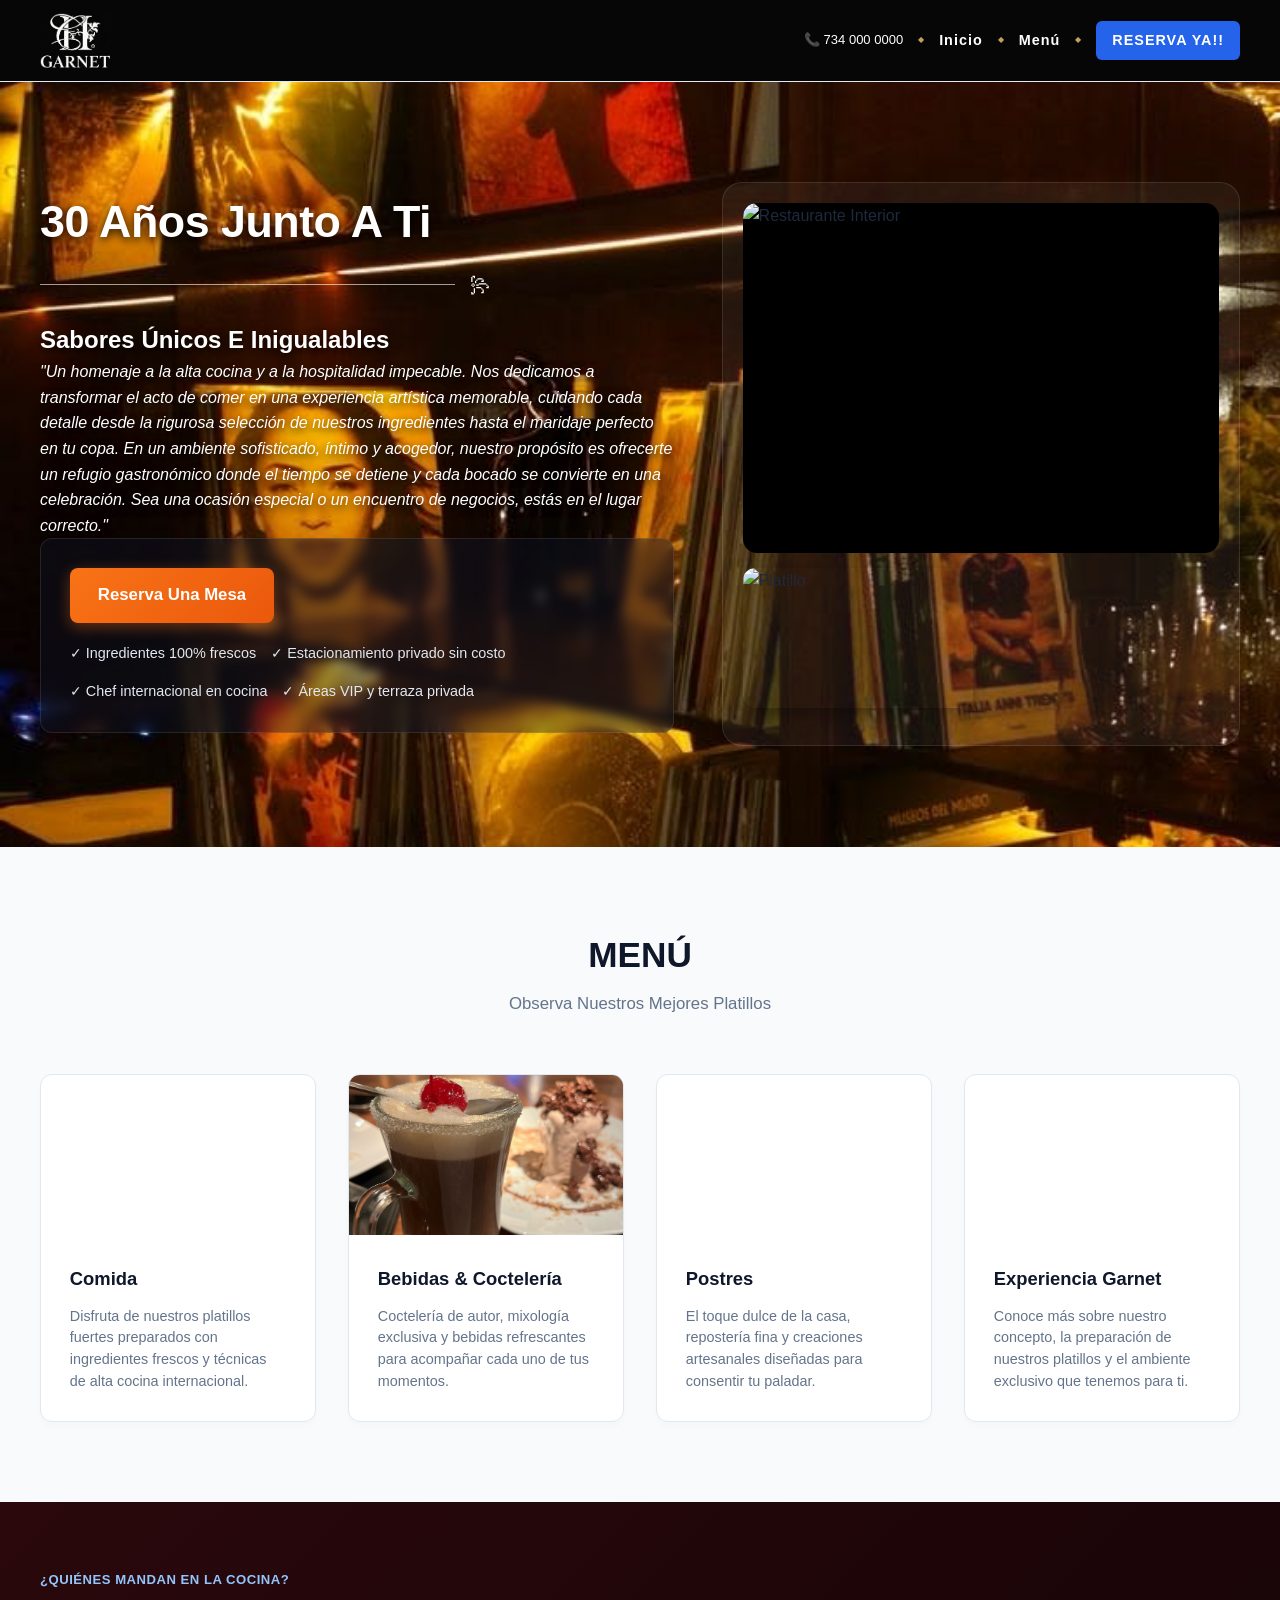
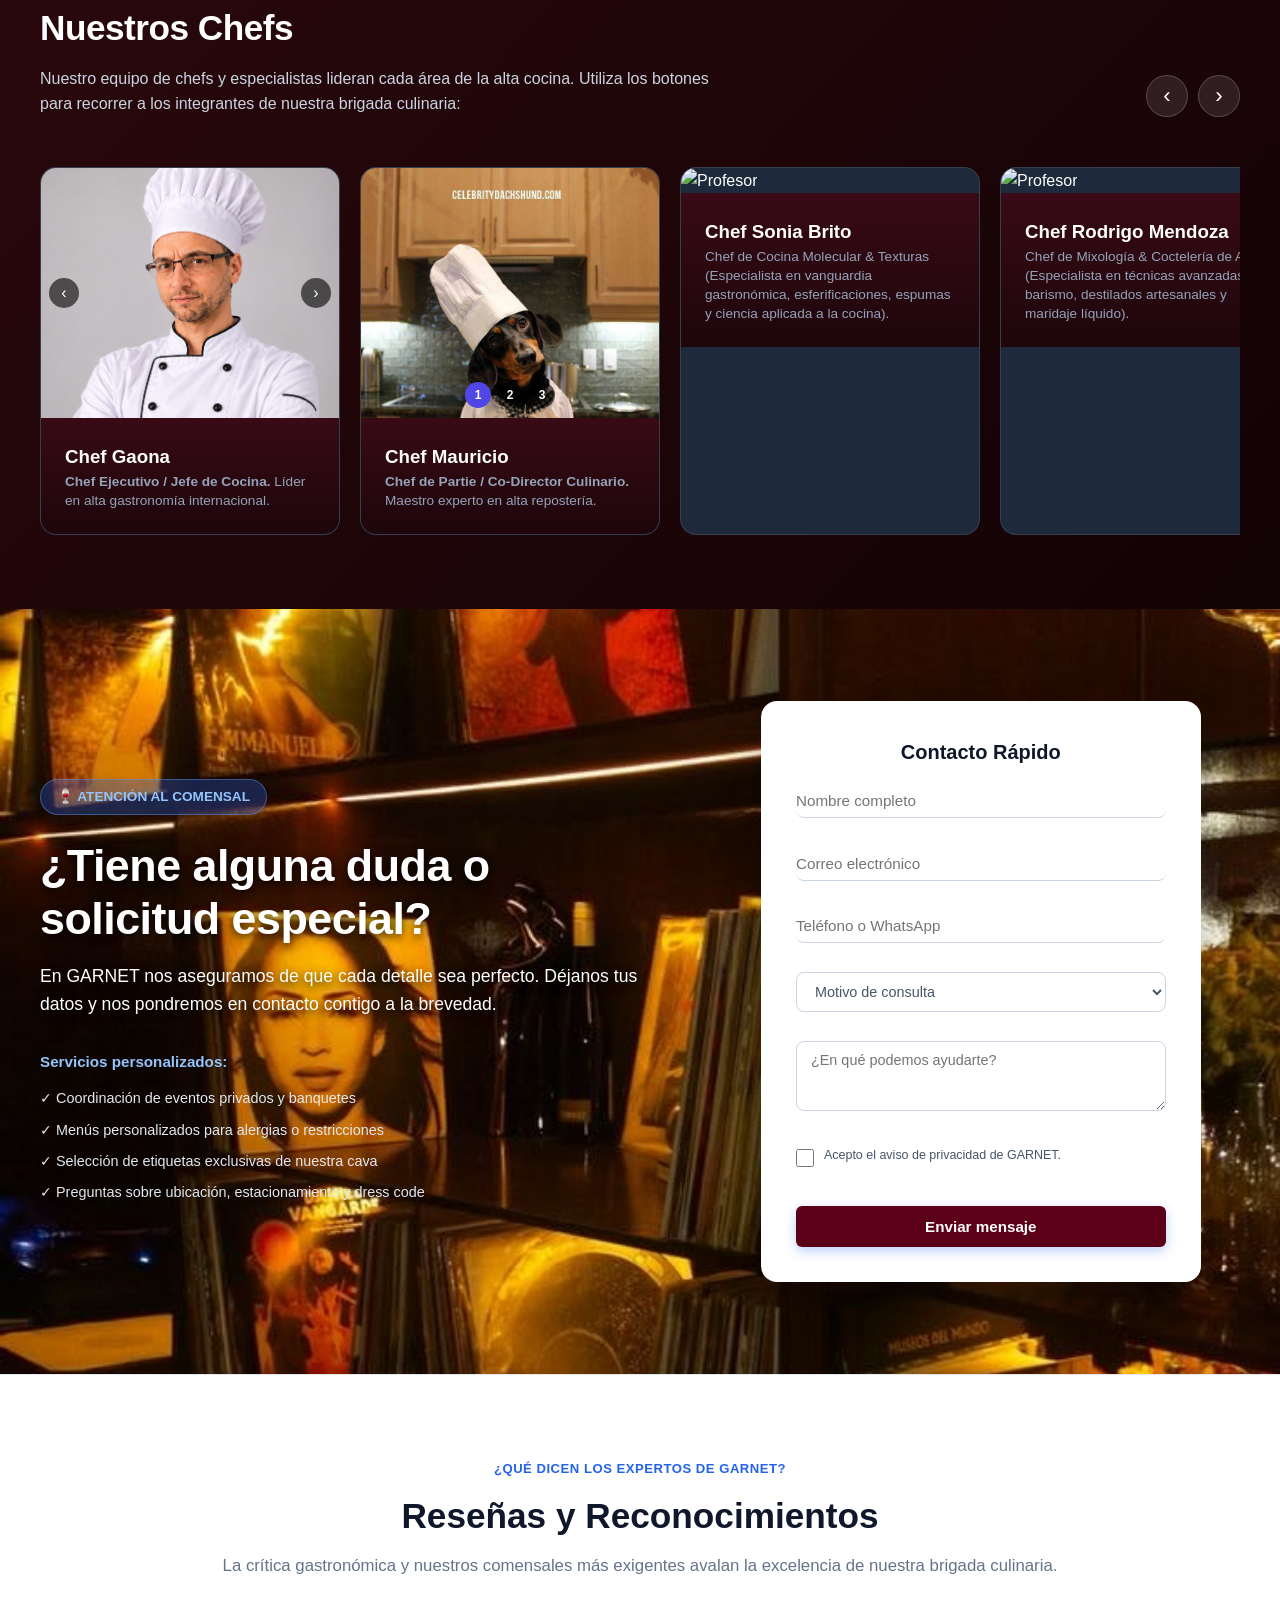
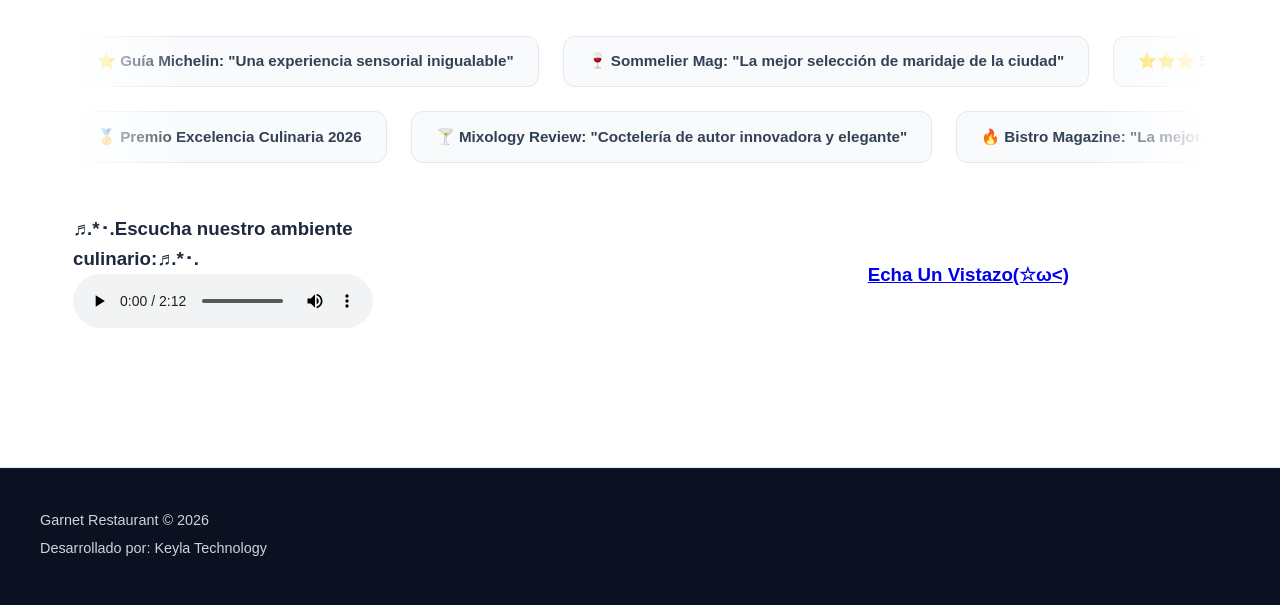
==== commit 81b0e426: "Add files via upload Actualización de rutas" ====
--- a/index.html
+++ b/index.html
@@ -22,7 +22,7 @@
         <div class="nav-container">
             <div class="nav-brand">
                 <a href="javascript:window.scrollTo({top: 0, behavior: 'smooth'});">
-                    <img src="img/LO.JPG" alt="GARNET" class="brand-logo-img">
+                    <img src="img/lo.jpg" alt="GARNET" class="brand-logo-img">
                 </a>
             </div>
 
@@ -120,18 +120,17 @@
                 </div>
 
                 <div class="career-card">
-                    <div class="career-img-container">
-                        <video autoplay muted loop playsinline style="width: 100%; height: 100%; object-fit: cover;">
-                            <source src="img/postre.mp4" type="video/mp4">
-                            Tu navegador no soporta videos.
-                        </video>
-                    </div>
-                    <div class="career-content">
-                        <h3>Postres</h3>
-                        <p>El toque dulce de la casa, repostería fina y creaciones artesanales diseñadas para consentir tu paladar.</p>
-                    </div>
-                </div>
-
+    <div class="career-img-container">
+        <video autoplay muted loop playsinline style="width: 100%; height: 100%; object-fit: cover;">
+            <source src="img/postre.mp4" type="video/mp4">
+            Tu navegador no soporta videos.
+        </video>
+    </div>
+    <div class="career-content">
+        <h3>Postres</h3>
+        <p>El toque dulce de la casa, repostería fina y creaciones artesanales diseñadas para consentir tu paladar.</p>
+    </div>
+</div>
                 <div class="career-card">
                     <div class="career-img-container">
                         <iframe src="https://www.youtube.com/embed/lIyXy6uwCVg?autoplay=0&mute=1&controls=1&enablejsapi=1&origin=http://localhost" title="YouTube video player" frameborder="0" allow="accelerometer; autoplay; clipboard-write; encrypted-media; gyroscope; picture-in-picture" allowfullscreen style="width:100%; height:100%; border:none;"></iframe>
@@ -181,9 +180,9 @@
 
                 <div class="teacher-card">
                     <div class="mini-carrusel-container" id="mini-carousel-2">
-                        <img src="img/p.jpg" alt="Chef Mauricio" class="mini-slide active">
-                        <img src="img/p2.jpg" alt="Platillo Chef Mauricio 2" class="mini-slide">
-                        <img src="img/p3.jpg" alt="Cocina Chef Mauricio 3" class="mini-slide">
+    <img src="img/p.jpg" alt="Chef Mauricio" class="mini-slide active">
+    <img src="img/p2.jpg" alt="Platillo Chef Mauricio 2" class="mini-slide">
+    <img src="img/p3.jpg" alt="Cocina Chef Mauricio 3" class="mini-slide">
                         
                         <div class="mini-dots">
                             <button class="dot-btn active" onclick="irASlide(2, 0)">1</button>
@@ -368,10 +367,10 @@
         <div class="multimedia-row">
             <div class="multimedia-item">
                 <h3>♬.*･.Escucha nuestro ambiente culinario:♬.*･.</h3>
-                <audio controls>
-                    <source src="img/m.mp3" type="audio/mpeg">
-                    Tu navegador no soporta audio.
-                </audio>
+                <audio controls preload="auto">
+    <source src="img/m.mp3" type="audio/mp3">
+    Tu navegador no soporta el elemento de audio.
+</audio>
             </div>
 
             <div class="multimedia-item spotify-box">
